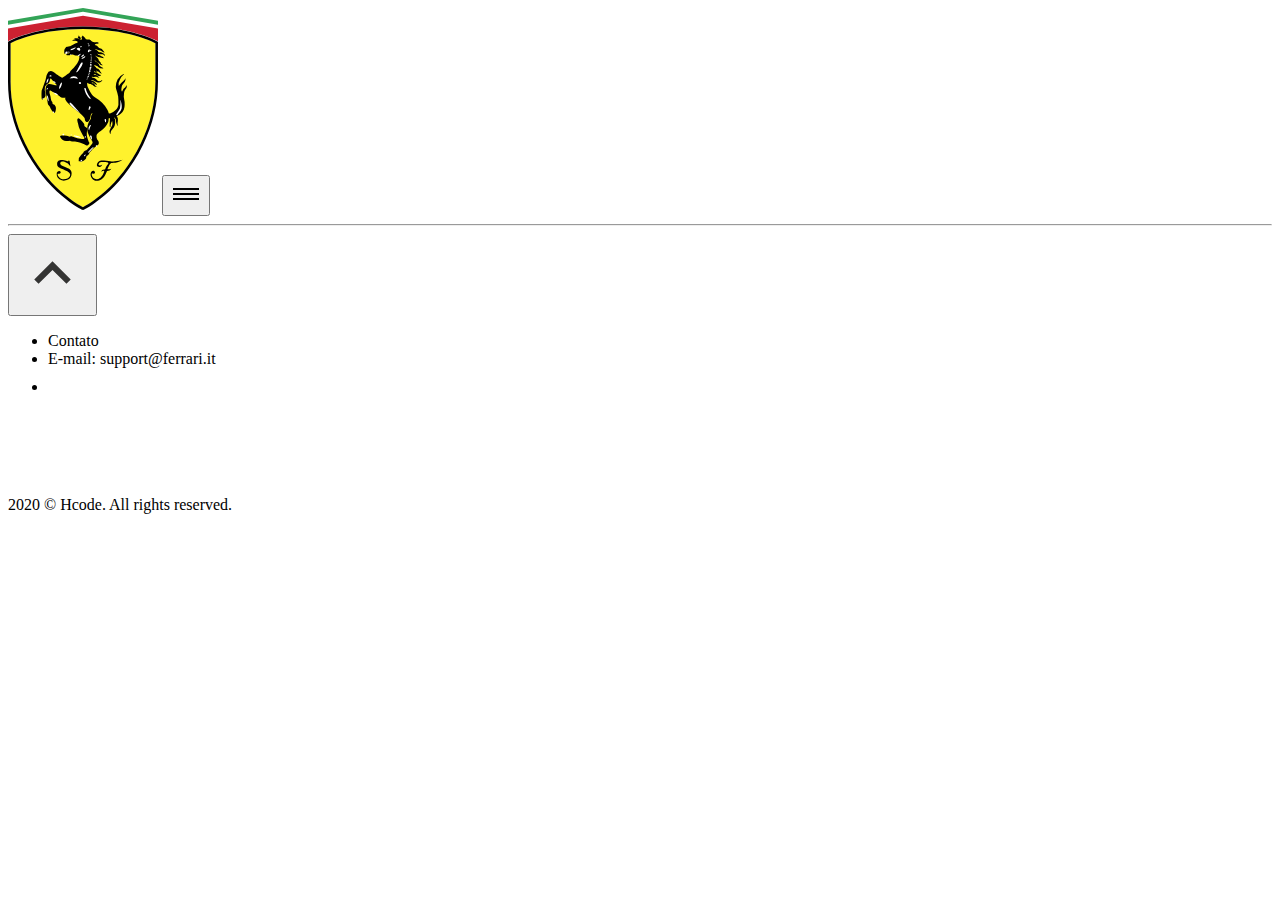
==== contact.html @ 8d950f18 "Index do site Mobile" ====
<!DOCTYPE html>
<html lang="pt-br">
<head>
    <meta charset="UTF-8">
    <meta name="viewport" content="width=device-width, initial-scale=1.0">
    <title>Hcode - Ferrari</title>
    <link rel="stylesheet" href="/assets/css/style.css">
</head>
<body>
    <header class="top-site">
        <img id="logo" src="assets/images/ferrari-logo.svg" alt="logo">
        <button type="button">
            <img src="assets/images/menu-black-18dp.svg" alt="menu">
        </button>
        <hr>
    </header>
    <main>

    </main>
    <footer>
        <button type="button">
            <img src="assets/images/icon-arrow-up.svg" alt="up">
        </button>
        <ul>
            <li class="title">
                Contato
            </li>
            <li>E-mail:
                support@ferrari.it
            </li>
            <li class="social">
                <a href="https://www.facebook.com/Ferrari"><img src="assets/images/index/facebook.svg" alt="facebook"></a>
                <a href="https://twitter.com/Ferrari"><img src="assets/images/index/twitter.svg" alt="twitter"></a>
                <a href="https://www.youtube.com/user/ferrariworld"><img src="assets/images/index/youtube.svg" alt="youtube"></a>
                <a href="https://www.instagram.com/ferrari"><img src="assets/images/index/instagram.svg" alt="instagram"></a>
            </li>
        </ul>
        <img src="assets/images/index/ferrari-footer.svg" alt="Logo" class="logo">
        <p>
            2020 © Hcode. All rights reserved.
        </p>
    </footer>
</body>
</html>
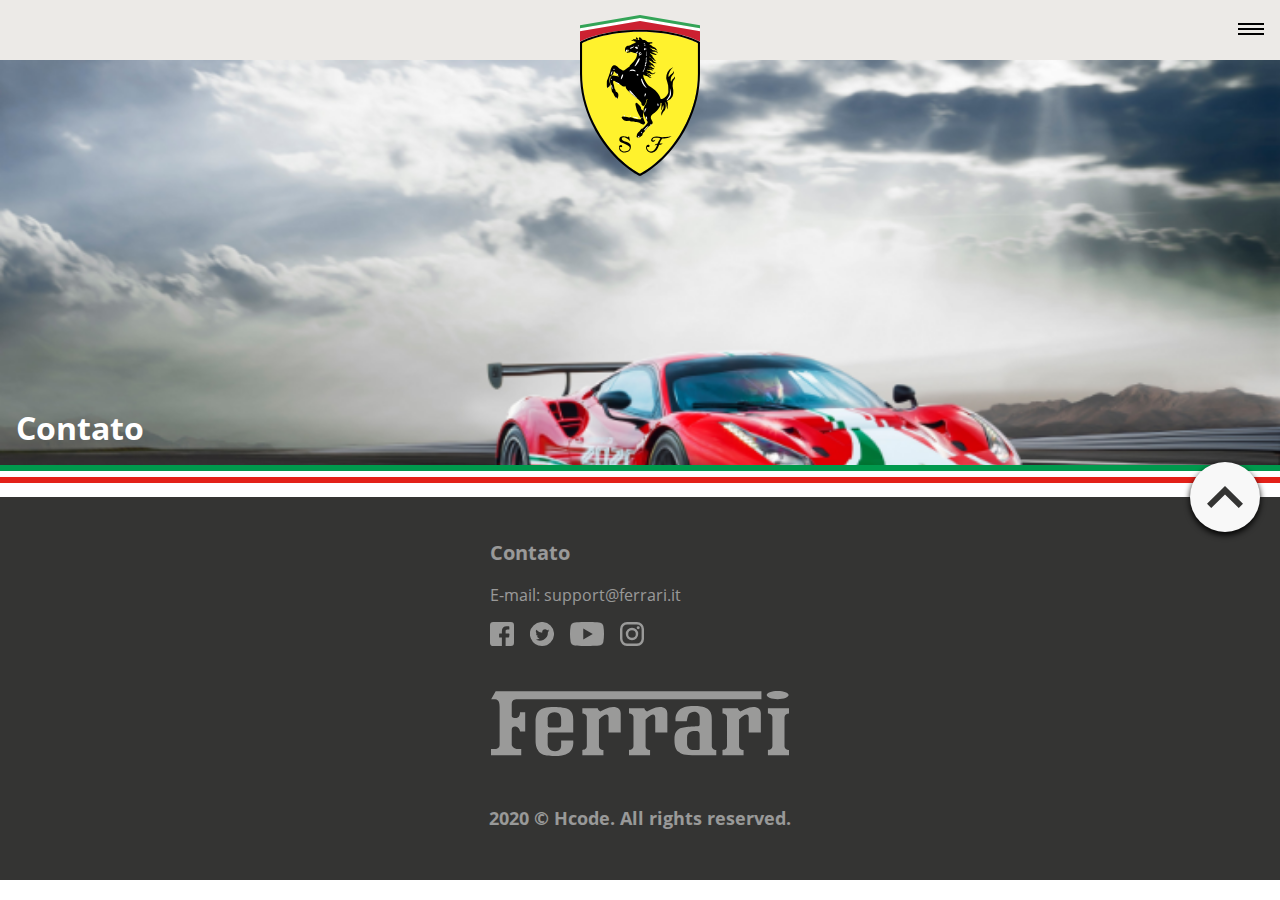
==== commit 5a421bb1: "Responsivo" ====
--- a/contact.html
+++ b/contact.html
@@ -4,20 +4,51 @@
     <meta charset="UTF-8">
     <meta name="viewport" content="width=device-width, initial-scale=1.0">
     <title>Hcode - Ferrari</title>
-    <link rel="stylesheet" href="/assets/css/style.css">
+    <link rel="stylesheet" href="/assets/css/index.css">
 </head>
 <body>
-    <header class="top-site">
+    <header id="header">
+        <div id="overlay" data-close="menu"></div>
         <img id="logo" src="assets/images/ferrari-logo.svg" alt="logo">
-        <button type="button">
+
+        <button id="btn-open" type="button">
             <img src="assets/images/menu-black-18dp.svg" alt="menu">
         </button>
-        <hr>
+        <nav class="menu">
+            <div>
+                <button type="button" id="btn-close" data-close='menu'>
+                    <img src="/assets/images/close-black-18dp.svg" alt="close">
+                </button>
+
+                <ul>
+                    <li><a href="/">Home</a></li>
+                    <li><a href="/our-history.html">Nossa História</a></li>
+                    <li><a href="/gallery.html">Galeria</a></li>
+                    <li><a href="/contact.html">Contato</a></li>
+                </ul>
+            </div>
+            <button type="button" class="btn-register">
+                Registre-se / Login
+            </button>
+        </nav>
+
     </header>
-    <main>
+
+
+    <main id="contact" class="page">
+        
+
+        <header>
+            <div class="mask">
+                <h1>Contato</h1>
+            </div>
+        </header>
+
+        <hr class="italy">
+        
 
     </main>
-    <footer>
+    <footer id="footer">
         <button type="button">
             <img src="assets/images/icon-arrow-up.svg" alt="up">
         </button>
@@ -40,5 +71,7 @@
             2020 © Hcode. All rights reserved.
         </p>
     </footer>
+
+    <script type="text/javascript" src="javascript/index.js"></script>
 </body>
 </html>--- a/assets/css/index.css
+++ b/assets/css/index.css
@@ -0,0 +1,52 @@
+/* HCODEWELCOMEMAY  */
+@import 'variables.css';
+@import 'reset.css';
+@import 'open-sans.css';
+@import 'header.css';
+@import 'footer.css';
+@import 'our-history.css';
+@import 'gallery.css';
+@import 'contact.css';
+@import 'login.css';
+@import 'register.css';
+@import 'home.css';
+ 
+
+main {
+    min-height: calc(100vh - 463px);
+}
+
+/* Aqui começa a Header */
+
+
+/* Aqui termina o Header */
+
+
+/* Aqui comeeça o footer */
+
+
+
+/* Aqui termina o footer */
+
+
+
+
+/* tablet ou celular deitado */
+@media (min-width: 576px) {
+
+}
+
+/* desktop */
+@media (min-width: 768px) {
+    
+}
+
+/* large desktop */
+@media (min-width: 992px) {
+    
+}
+
+/* extra large desktop */
+@media (min-width: 1200px) {
+    
+}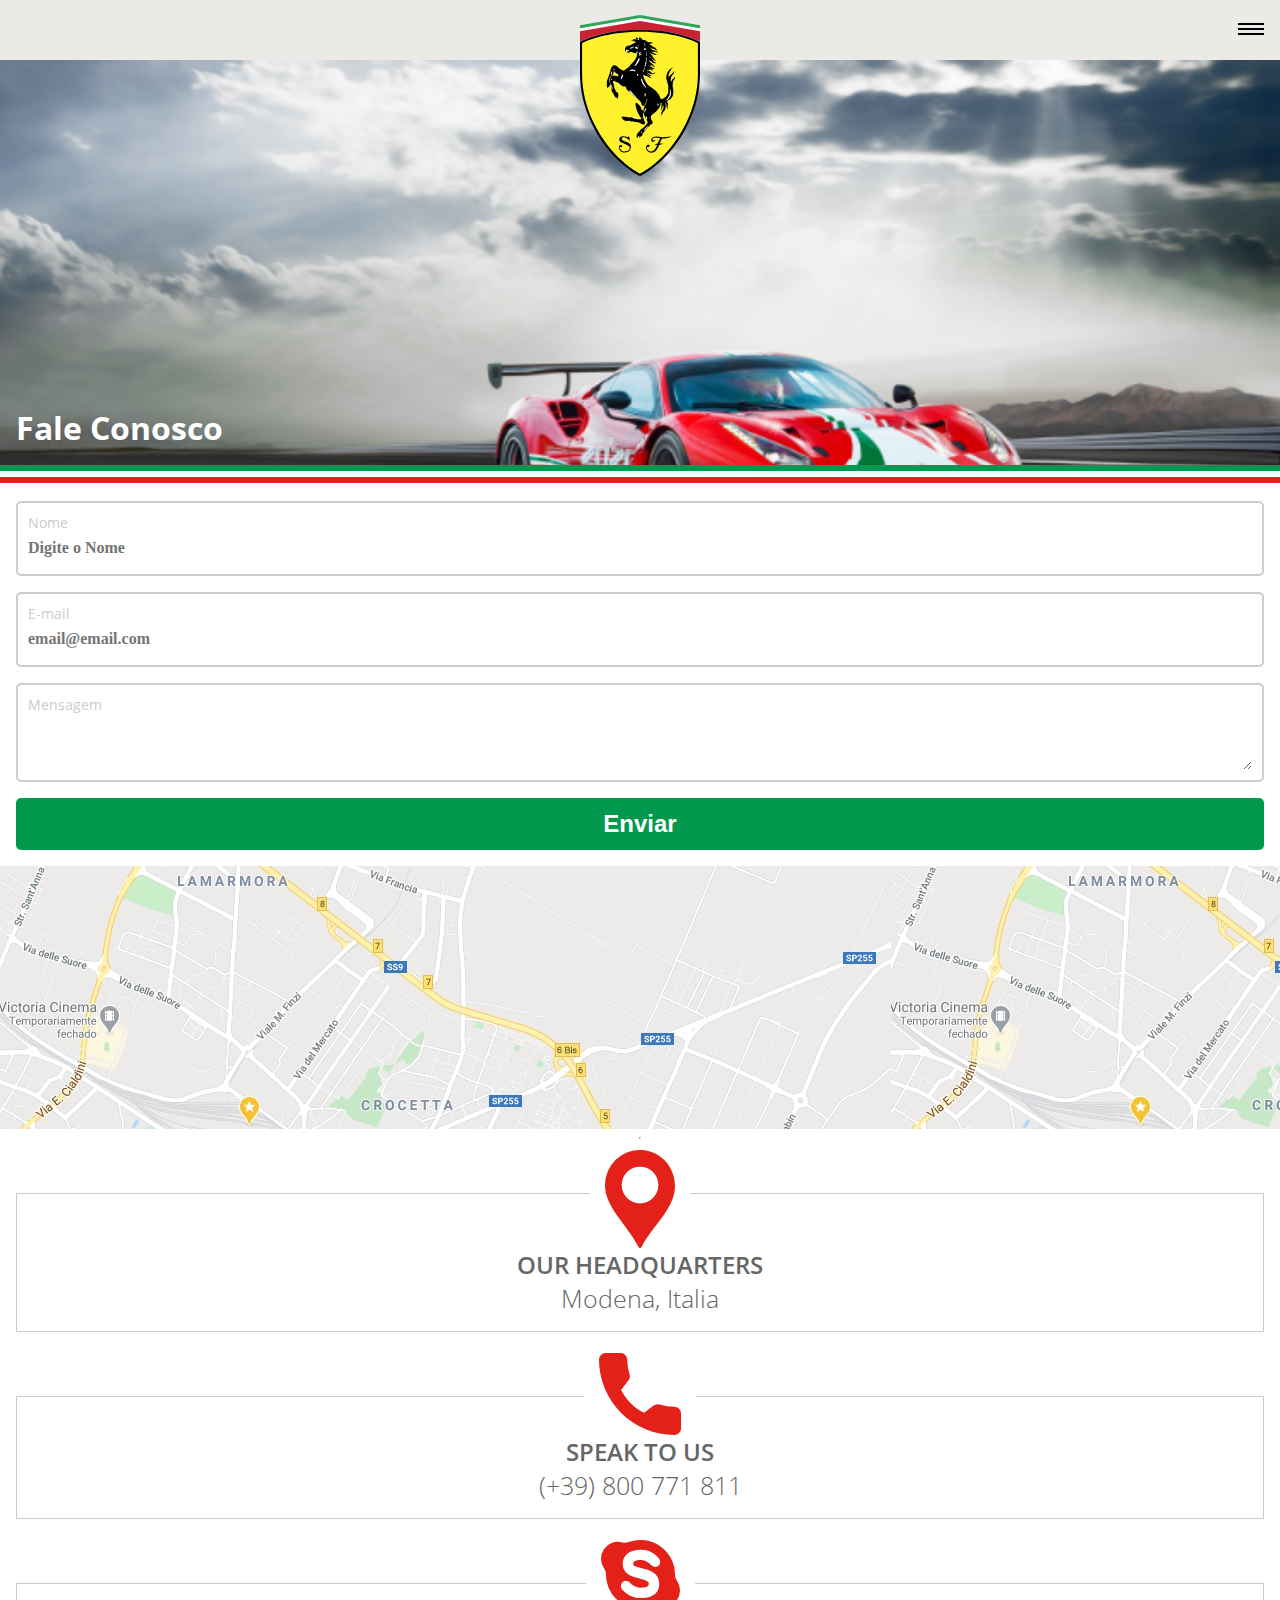
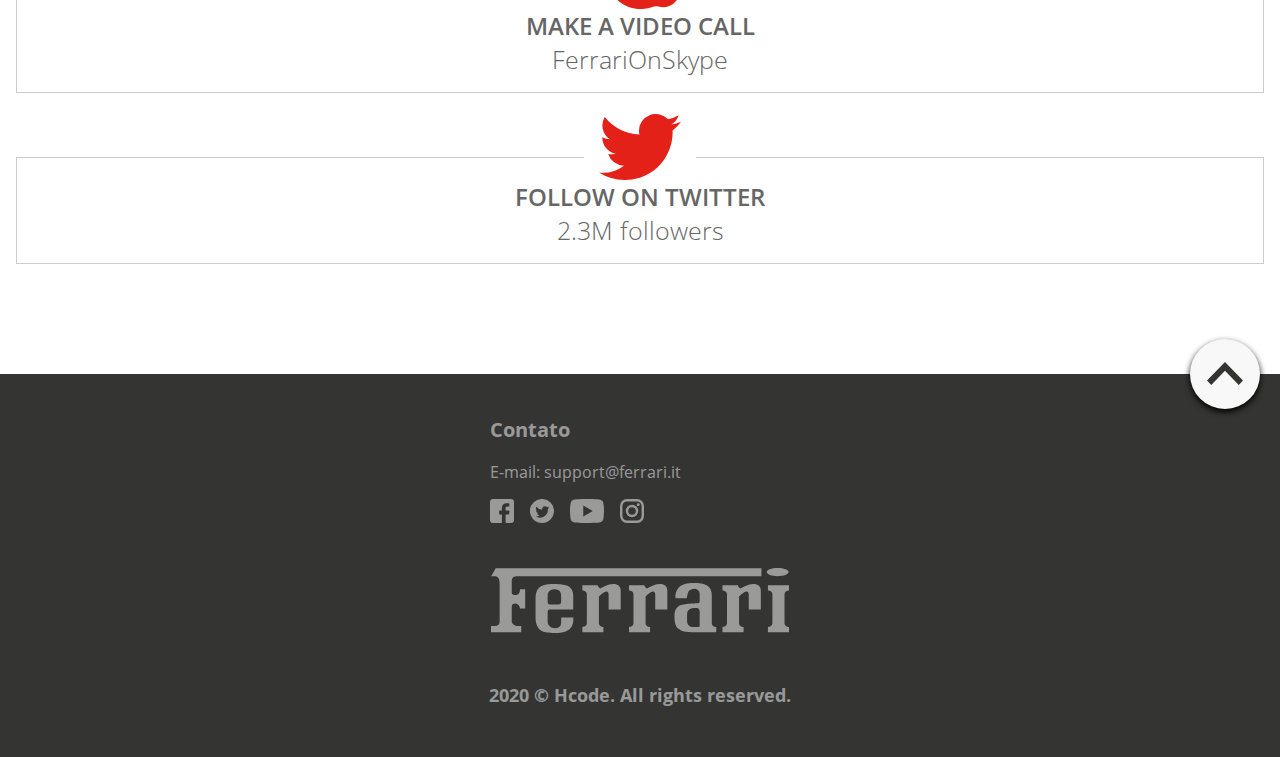
==== commit abc9e5b3: "Mobile quase finalizado" ====
--- a/contact.html
+++ b/contact.html
@@ -40,12 +40,57 @@
 
         <header>
             <div class="mask">
-                <h1>Contato</h1>
+                <h1>Fale Conosco</h1>
             </div>
         </header>
 
         <hr class="italy">
-        
+        <section>
+            <form >
+                <div class="field">
+                    <label for="name">Nome</label>
+                    <input type="text" name="name" id="name" placeholder="Digite o Nome">
+                </div>
+                <div class="field">
+                    <label for="email">E-mail</label>
+                    <input type="email" id="email" placeholder="email@email.com">
+                </div>
+                <div class="field">
+                    <label for="message">Mensagem</label>
+                    <textarea class="message" id="message"></textarea>
+                </div>
+                <button type="submit">Enviar</button>
+            </form>
+            <div id="map"></div>
+        </section>
+        <hr/>
+        <ul class="contacts">
+            <li>
+                <img src="/assets/images/google-place.svg" alt="Icon">
+                <h3>OUR HEADQUARTERS</h3>
+                <p>Modena, Italia</p>
+            </li>
+            <li>
+                <img src="/assets/images/phone.svg" alt="Icon">
+                <h3>SPEAK TO US</h3>
+                <p>(+39) 800 771 811</p>
+            </li>
+            <li>
+                <img src="/assets/images/skype.svg" alt="Icon">
+                <h3>MAKE A VIDEO CALL</h3>
+                <p>FerrariOnSkype</p>
+            </li>
+            <li>
+                <img src="assets/images/twitter (1).svg" alt="Icon">
+                <h3>FOLLOW ON TWITTER</h3>
+                <p>2.3M followers</p>
+            </li>
+        </ul>
+
+
+
+
+
 
     </main>
     <footer id="footer">
--- a/assets/css/index.css
+++ b/assets/css/index.css
@@ -10,6 +10,7 @@
 @import 'login.css';
 @import 'register.css';
 @import 'home.css';
+@import 'error.css';
  
 
 main {
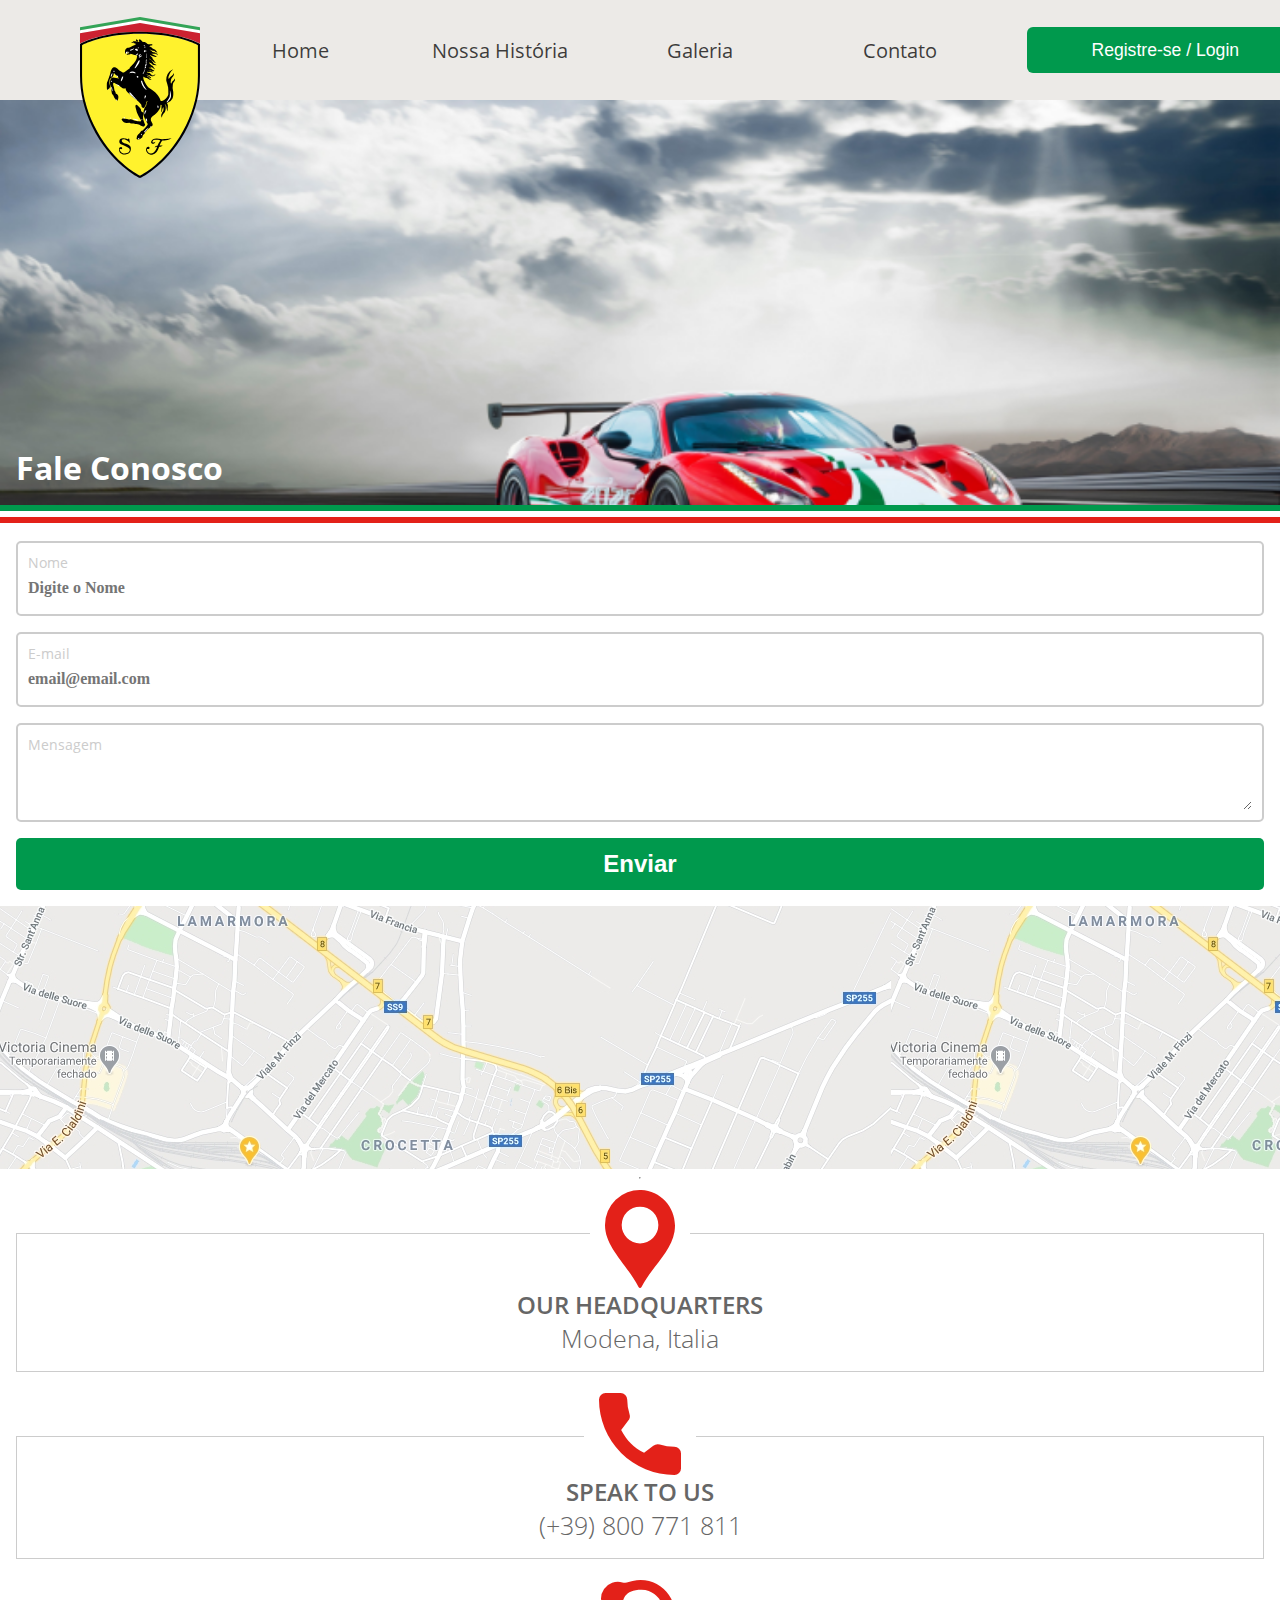
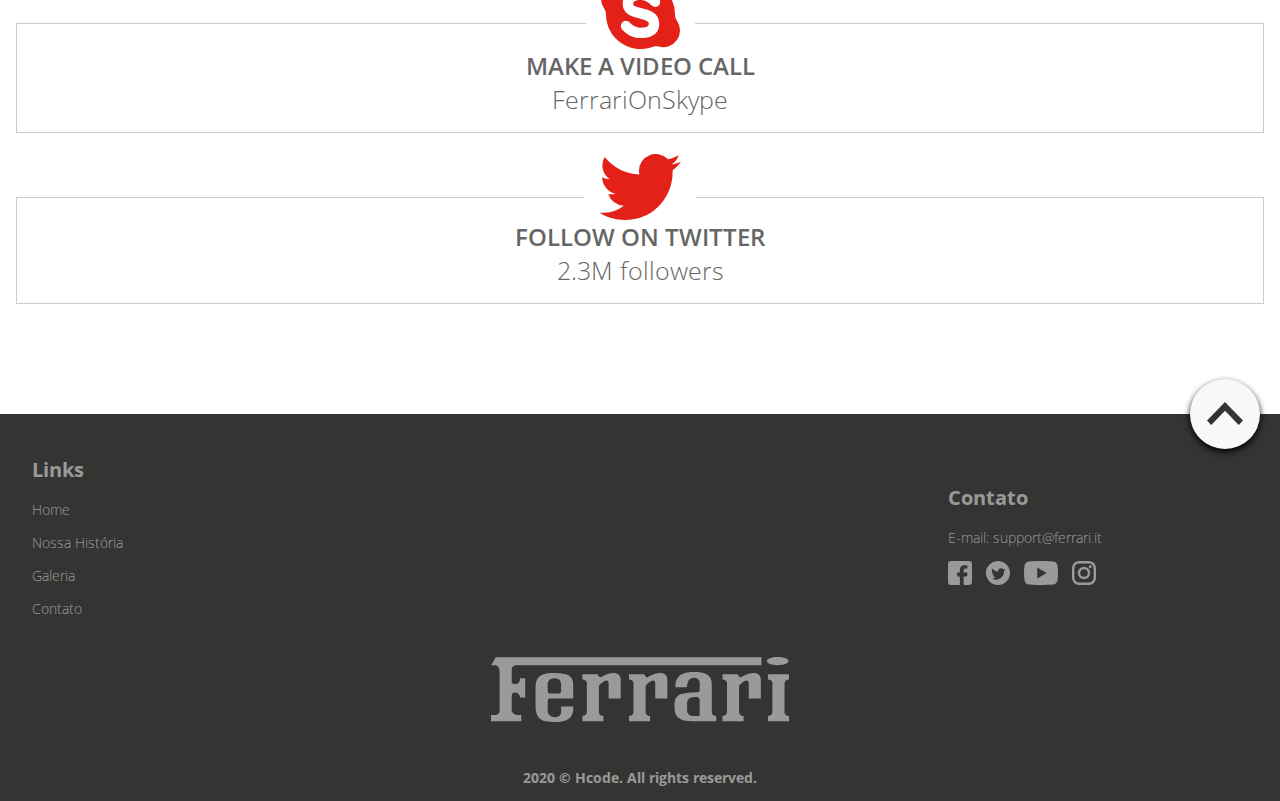
==== commit a09342a7: "Começo da versão desktop" ====
--- a/contact.html
+++ b/contact.html
@@ -97,20 +97,32 @@
         <button type="button">
             <img src="assets/images/icon-arrow-up.svg" alt="up">
         </button>
-        <ul>
-            <li class="title">
-                Contato
-            </li>
-            <li>E-mail:
-                support@ferrari.it
-            </li>
-            <li class="social">
-                <a href="https://www.facebook.com/Ferrari"><img src="assets/images/index/facebook.svg" alt="facebook"></a>
-                <a href="https://twitter.com/Ferrari"><img src="assets/images/index/twitter.svg" alt="twitter"></a>
-                <a href="https://www.youtube.com/user/ferrariworld"><img src="assets/images/index/youtube.svg" alt="youtube"></a>
-                <a href="https://www.instagram.com/ferrari"><img src="assets/images/index/instagram.svg" alt="instagram"></a>
-            </li>
-        </ul>
+
+        <div class="columns">
+            <ul class="links">
+                <li class="title">Links</li>
+                <li><a href="/">Home</a></li>
+                <li><a href="/our-history.html">Nossa História</a></li>
+                <li><a href="/gallery.html">Galeria</a></li>
+                <li><a href="/contact.html">Contato</a></li>
+            </ul>
+            
+            <ul>
+                <li class="title">
+                    Contato
+                </li>
+                <li>E-mail:
+                    support@ferrari.it
+                </li>
+                <li class="social">
+                    <a href="https://www.facebook.com/Ferrari"><img src="assets/images/index/facebook.svg" alt="facebook"></a>
+                    <a href="https://twitter.com/Ferrari"><img src="assets/images/index/twitter.svg" alt="twitter"></a>
+                    <a href="https://www.youtube.com/user/ferrariworld"><img src="assets/images/index/youtube.svg" alt="youtube"></a>
+                    <a href="https://www.instagram.com/ferrari"><img src="assets/images/index/instagram.svg" alt="instagram"></a>
+                </li>
+            </ul>
+        </div>
+
         <img src="assets/images/index/ferrari-footer.svg" alt="Logo" class="logo">
         <p>
             2020 © Hcode. All rights reserved.
